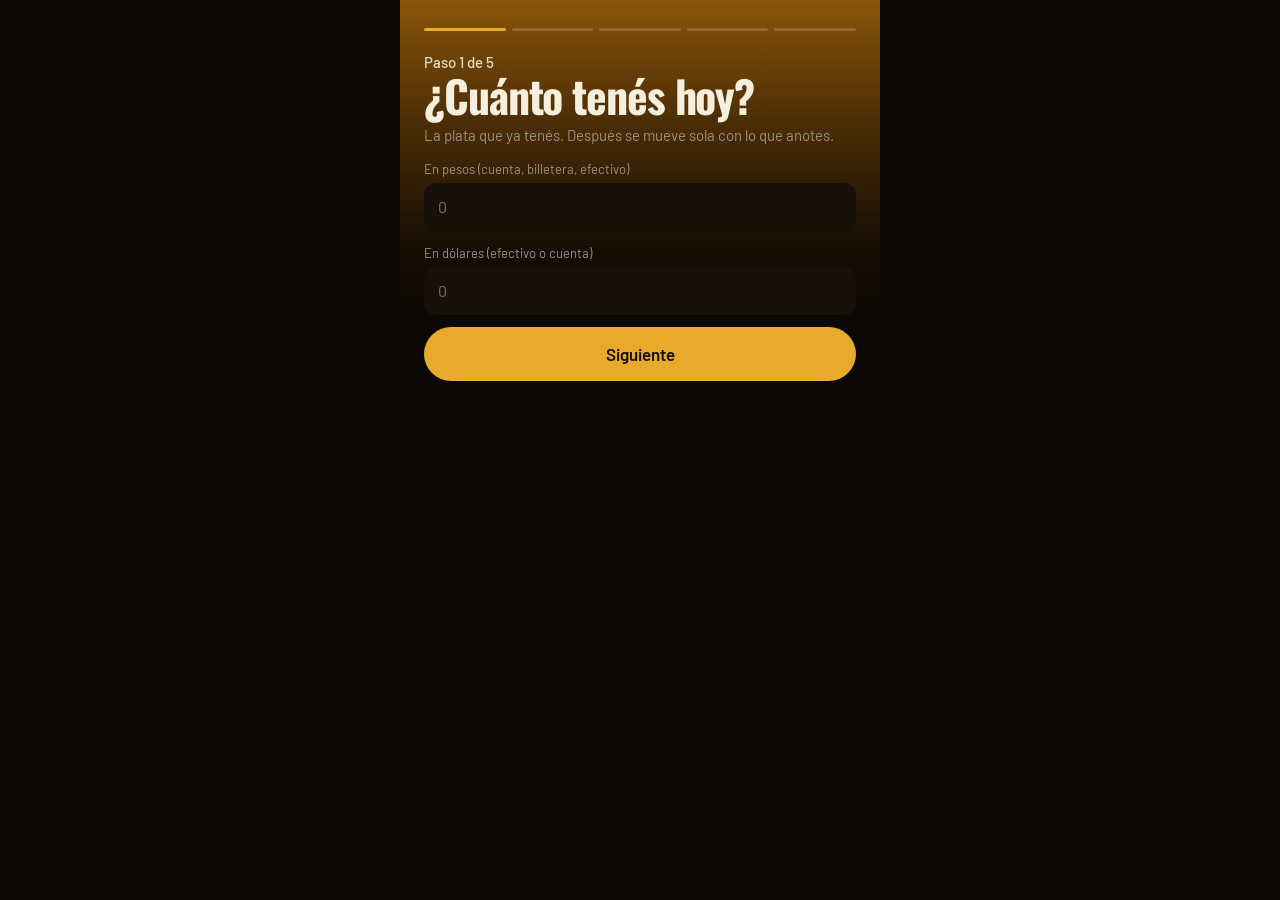
==== v5/index.html @ 22755f62 "v5: nueva app (carga rápida, Hoy, movimientos, metas, patrimonio, ajustes, asistente) Co-Authored-By" ====
<!doctype html>
<html lang="es-AR">
<head>
<meta charset="utf-8">
<meta name="viewport" content="width=device-width,initial-scale=1,viewport-fit=cover,interactive-widget=resizes-content">
<meta name="theme-color" content="#0B0805">
<meta name="mobile-web-app-capable" content="yes">
<link rel="manifest" href="manifest.webmanifest">
<link rel="icon" href="icon.svg" type="image/svg+xml">
<link rel="apple-touch-icon" href="icon-192.png">
<title>Tope</title>
<link rel="stylesheet" href="css/app.css">
</head>
<body>
<div id="app">
 <section class="screen" id="s-hoy"></section>
 <section class="screen" id="s-mov"></section>
 <section class="screen" id="s-metas"></section>
 <section class="screen" id="s-pat"></section>
 <nav class="tabs" id="tabs"></nav>
 <button class="fab" id="fab" aria-label="Anotar"><svg viewBox="0 0 24 24"><path d="M12 5v14M5 12h14"/></svg></button>
 <div class="scrim" id="scrim"></div>
 <div class="sheet" id="sheet"></div>
 <div class="toast" id="toast"></div>
</div>
<script src="js/core.js"></script>
<script src="js/ui.js"></script>
<script src="js/screens.js"></script>
<script src="js/forms.js"></script>
<script src="js/main.js"></script>
</body>
</html>
---- v5/css/app.css ----
/* Tope v5 — estilos. Colores, letras y tamaños viven en :root; los dibujos van en js/art.js */
@font-face{font-family:Oswald;src:url(../fonts/oswald-latin-500-normal.woff2) format("woff2");font-weight:500;font-display:swap}
@font-face{font-family:Oswald;src:url(../fonts/oswald-latin-600-normal.woff2) format("woff2");font-weight:600;font-display:swap}
@font-face{font-family:Oswald;src:url(../fonts/oswald-latin-700-normal.woff2) format("woff2");font-weight:700;font-display:swap}
@font-face{font-family:Barlow;src:url(../fonts/barlow-latin-400-normal.woff2) format("woff2");font-weight:400;font-display:swap}
@font-face{font-family:Barlow;src:url(../fonts/barlow-latin-500-normal.woff2) format("woff2");font-weight:500;font-display:swap}
@font-face{font-family:Barlow;src:url(../fonts/barlow-latin-600-normal.woff2) format("woff2");font-weight:600;font-display:swap}
:root{
 --bg:#0B0805;--surf:#17110A;--surf2:#211810;--cream:#F7EFDD;--cream2:#E9DCC0;--mute:#9C9280;
 --acc:#E8AA2A;--acc2:#F4B72E;--ink:#160E04;--warn:#D9694A;--ok:#3FA89B;--line:rgba(247,239,221,.12);
 --disp:Oswald,"Arial Narrow",sans-serif;--body:Barlow,system-ui,sans-serif;
 --safe-b:env(safe-area-inset-bottom,0px);--safe-t:env(safe-area-inset-top,0px);
 --f-big:clamp(84px,29vw,122px);
}
*{box-sizing:border-box;-webkit-tap-highlight-color:transparent}
html,body{margin:0;height:100%;background:var(--bg);color:var(--cream);overflow:hidden;font-family:var(--body)}
body{display:flex;justify-content:center}
#app{position:relative;width:100%;max-width:480px;height:100dvh;overflow:hidden;background:var(--bg)}
button{font:inherit;color:inherit;background:none;border:0;padding:0;cursor:pointer;text-align:inherit}
input,select,textarea{font:inherit;color:inherit}
.disp{font-family:var(--disp)}
.mute{color:var(--mute)}
.screen{position:absolute;inset:0;overflow-y:auto;overflow-x:hidden;padding-bottom:calc(120px + var(--safe-b));display:none;opacity:0;transition:opacity .22s}
.screen.on{display:block}.screen.vis{opacity:1}
.pad{padding:calc(var(--safe-t) + 22px) 24px 0}

/* campo de color de Hoy */
.field{padding:calc(var(--safe-t) + 22px) 24px 26px;background:linear-gradient(180deg,#B8730F 0,#8A5509 38%,#4A2C05 70%,#150D04 92%,var(--bg) 100%)}
.fdate{display:flex;justify-content:space-between;align-items:baseline;font-size:15px;font-weight:600;min-height:28px}
.fdate button{font-weight:600}
.fdate small{font-size:12px;color:var(--cream2);opacity:.8;font-weight:400}
.ruler{display:flex;justify-content:space-between;align-items:flex-end;height:16px;margin-top:10px}
.ruler i{display:block;flex:1;max-width:2px;min-width:1px;height:10px;background:rgba(247,239,221,.22)}
.ruler i.p{background:rgba(247,239,221,.85)}.ruler i.t{background:var(--acc);height:16px}
.seg{display:flex;margin-top:12px}
.seg button{flex:1;text-align:center;font-size:13px;font-weight:600;padding:9px 0;border-radius:17px;color:var(--cream);opacity:.85;min-height:34px}
.seg button.on{background:var(--acc);color:var(--ink);opacity:1}
.lab{font-size:15px;font-weight:500;color:var(--cream2);margin-top:24px}
.big{font-family:var(--disp);font-weight:700;font-size:var(--f-big);line-height:.95;letter-spacing:-.035em;margin:2px -6px 0;display:flex;align-items:baseline;gap:2px;white-space:nowrap}
.big .cur{font-size:30px;font-weight:500;letter-spacing:0;align-self:flex-start;margin-top:12px}
.big.neg{color:#F0A58C}
.wk{margin-top:22px;display:flex;justify-content:space-between;align-items:baseline}
.wk span:first-child{font-size:14px;color:var(--cream2)}
.wk b{font-family:var(--disp);font-weight:600;font-size:30px}
.bar{height:4px;background:rgba(255,255,255,.16);border-radius:2px;margin-top:10px}
.bar>div{height:4px;border-radius:2px;background:var(--acc)}
.bar.red>div{background:var(--warn)}
.sub{display:flex;justify-content:space-between;margin-top:8px;font-size:13px;color:var(--cream2)}
.below{padding:14px 24px 0}
.row2{display:flex;justify-content:space-between;align-items:baseline}
.row2 span{font-size:14px;color:var(--mute)}.row2 b{font-family:var(--disp);font-weight:600;font-size:24px}
.donut{display:flex;gap:22px;align-items:center;margin-top:14px}
.leg{flex:1;display:flex;flex-direction:column;gap:10px}
.leg div{display:flex;align-items:center;gap:8px;font-size:15px}.leg i{width:8px;height:8px;border-radius:4px}.leg span{flex:1}.leg b{font-family:var(--disp);font-weight:500;font-size:17px}
.h3{margin:22px 0 8px;font-size:14px;color:var(--mute);font-weight:500}
.tile{display:flex;align-items:center;gap:14px;background:var(--surf);border-radius:14px;padding:10px 16px;width:100%;margin-bottom:8px;min-height:54px}
.tile .d{font-family:var(--disp);font-weight:600;font-size:26px;width:38px;line-height:1}
.tile .m{flex:1;font-size:15px;line-height:1.25}.tile .m small{display:block;font-size:12px;color:var(--mute)}
.tile .a{font-family:var(--disp);font-weight:600;font-size:19px;color:var(--acc)}
.tile.warn .m small{color:var(--warn)}
.aviso{border:1px solid rgba(232,170,42,.35);background:transparent}

/* movimientos / listas */
.title{font-family:var(--disp);font-weight:700;font-size:56px;line-height:.95;letter-spacing:-.025em;margin:0}
.search{width:100%;background:var(--surf);border:0;border-radius:14px;padding:12px 16px;font-size:15px;margin-top:16px;outline:none}
.chips{display:flex;gap:8px;margin-top:10px;flex-wrap:wrap}
.chip{background:var(--surf);border-radius:17px;padding:8px 14px;font-size:13px;min-height:34px;display:inline-flex;align-items:center;gap:6px;border:0;color:var(--cream)}
.chip.on{background:var(--acc);color:var(--ink);font-weight:600}
select.chip{appearance:none;padding-right:14px}
.day{display:flex;justify-content:space-between;align-items:baseline;margin:22px 0 6px;font-size:14px;color:var(--mute)}
.day b{font-family:var(--disp);font-weight:500;font-size:17px;color:var(--cream2)}
.mv{display:flex;align-items:center;gap:14px;padding:11px 0;border-bottom:1px solid var(--line);width:100%;min-height:56px}
.mv .ic{flex:none}.mv .t{flex:1;min-width:0}.mv .t b{display:block;font-weight:500;font-size:15px;white-space:nowrap;overflow:hidden;text-overflow:ellipsis}.mv .t small{font-size:12px;color:var(--mute)}
.mv .a{font-family:var(--disp);font-weight:600;font-size:19px}.mv .a.in{color:var(--ok)}
.ic{width:38px;height:38px;border-radius:19px;background:var(--surf);display:flex;align-items:center;justify-content:center;color:var(--c,var(--acc))}
.ic svg{width:20px;height:20px;stroke:currentColor;fill:none;stroke-width:1.5;stroke-linecap:round;stroke-linejoin:round}
.empty{padding:40px 0;text-align:center;color:var(--mute);font-size:15px;line-height:1.5}

/* tab bar */
.tabs{position:absolute;left:0;right:0;bottom:0;height:calc(88px + var(--safe-b));background:#120D08;border-top:1px solid var(--line);display:flex;justify-content:space-around;align-items:flex-start;padding:10px 10px 0;z-index:5}
.tabs button{color:#7A6D55;display:flex;flex-direction:column;align-items:center;gap:4px;font-size:11px;min-width:64px;min-height:50px}
.tabs button.on{color:var(--acc);font-weight:600}
.tabs svg{width:24px;height:24px;stroke:currentColor;fill:none;stroke-width:1.6;stroke-linecap:round;stroke-linejoin:round}
.tabs .gap{width:68px}
.fab{position:absolute;left:50%;transform:translateX(-50%);bottom:calc(46px + var(--safe-b));width:68px;height:68px;border-radius:34px;background:var(--acc);color:#2A1B00;display:flex;align-items:center;justify-content:center;box-shadow:0 6px 16px rgba(0,0,0,.4);z-index:6}
.fab svg{width:30px;height:30px;stroke:currentColor;fill:none;stroke-width:2.6;stroke-linecap:round}

/* hojas */
.scrim{position:absolute;inset:0;background:rgba(0,0,0,.5);z-index:10;opacity:0;pointer-events:none;transition:opacity .2s}
.scrim.on{opacity:1;pointer-events:auto}
.sheet{position:absolute;left:0;right:0;bottom:0;top:0;z-index:11;background:var(--bg);transform:translateY(100%);transition:transform .28s cubic-bezier(.2,.8,.2,1);display:flex;flex-direction:column;overflow:hidden}
.sheet.on{transform:none}
.sheet.part{top:12%;border-radius:24px 24px 0 0}
.sh-head{display:flex;justify-content:space-between;align-items:center;padding:calc(var(--safe-t) + 16px) 24px 6px}
.sh-head h2{margin:0;font-family:var(--disp);font-weight:700;font-size:32px;letter-spacing:-.01em}
.xbtn{width:44px;height:44px;margin:-8px -10px -8px 0;display:flex;align-items:center;justify-content:center;color:var(--mute)}
.xbtn svg{width:22px;height:22px;stroke:currentColor;fill:none;stroke-width:1.8;stroke-linecap:round}
.sh-body{flex:1;overflow-y:auto;padding:6px 24px calc(30px + var(--safe-b))}
.carga{background:linear-gradient(180deg,#B8730F 0,#8A5509 12%,#4A2C05 25%,#150D04 36%,var(--bg) 40%)}
.amt{text-align:center;margin-top:4px}
.amt>div{position:relative;display:inline-block;font-family:var(--disp);font-weight:700;font-size:clamp(76px,26vw,104px);line-height:.95;letter-spacing:-.035em}
.amt .cur{position:absolute;right:100%;top:12px;margin-right:4px;font-size:30px;font-weight:500;letter-spacing:0}
.amt .ph{opacity:.35}
.tcs{display:flex;gap:2px;justify-content:space-between;overflow-x:auto;margin:10px 0 4px;padding-bottom:2px;scrollbar-width:none}
.tcs button{flex:none;padding:8px 11px;border-radius:17px;font-size:13px;font-weight:600;color:var(--cream);min-height:34px}
.tcs button.on{background:var(--cream);color:var(--ink)}
.grid3{display:grid;grid-template-columns:repeat(3,minmax(0,1fr));gap:8px}
.grid4{display:grid;grid-template-columns:repeat(4,minmax(0,1fr));gap:8px}
.cat{height:66px;border-radius:16px;background:var(--surf);display:flex;flex-direction:column;align-items:center;justify-content:center;gap:5px;font-size:12px;color:var(--cream);min-width:0;padding:0 2px}
.cat svg{width:22px;height:22px;stroke:var(--c);fill:none;stroke-width:1.4;stroke-linecap:round;stroke-linejoin:round}
.cat.on{outline:1.5px solid var(--acc);background:#2A2012}
.cat.more{background:transparent;border:1px dashed rgba(240,194,90,.45);color:#F0C25A}
.cat.more svg{stroke:currentColor}
.fav{height:80px;border-radius:18px;background:var(--surf);padding:0 12px;display:flex;flex-direction:column;justify-content:center;gap:2px;align-items:flex-start;min-width:0}
.fav svg{width:24px;height:24px;stroke:var(--c);fill:none;stroke-width:1.5;stroke-linecap:round;stroke-linejoin:round}
.fav b{font-size:14px;font-weight:500;max-width:100%;white-space:nowrap;overflow:hidden;text-overflow:ellipsis}.fav small{font-size:13px;color:#F0C25A}
.fav.on{outline:1.5px solid var(--acc);background:#2A2012}
.lbl{font-size:14px;color:var(--mute);margin:14px 0 8px}
.pad4{display:grid;grid-template-columns:repeat(3,1fr);gap:2px;margin-top:12px}
.pad4 button{height:46px;border-radius:14px;font-family:var(--disp);font-weight:600;font-size:26px;text-align:center}
.pad4 button:active{background:var(--surf)}
.go{width:100%;height:54px;border-radius:27px;background:var(--acc);color:var(--ink);font-weight:600;font-size:17px;text-align:center;margin-top:12px}
.go.ghost{background:var(--surf);color:var(--cream)}.go.red{background:transparent;color:var(--warn);border:1px solid rgba(217,105,74,.5)}
.go[disabled]{opacity:.35}
.fld{display:block;margin-top:14px}.fld span{display:block;font-size:13px;color:var(--mute);margin-bottom:6px}
.fld input,.fld select,.fld textarea{width:100%;background:var(--surf);border:0;border-radius:12px;padding:13px 14px;font-size:16px;outline:none;color:var(--cream);min-height:48px}
.fld input:focus{outline:1.5px solid var(--acc)}
.two{display:grid;grid-template-columns:1fr 1fr;gap:10px}
.sw{display:flex;align-items:center;justify-content:space-between;background:var(--surf);border-radius:12px;padding:12px 14px;margin-top:10px;min-height:48px;width:100%}
.sw i{width:42px;height:24px;border-radius:12px;background:#3a2f22;position:relative;transition:.2s}.sw i:after{content:"";position:absolute;left:3px;top:3px;width:18px;height:18px;border-radius:9px;background:var(--cream);transition:.2s}
.sw.on i{background:var(--acc)}.sw.on i:after{left:21px;background:var(--ink)}
.toast{position:absolute;left:16px;right:16px;bottom:calc(104px + var(--safe-b));background:#2A2012;border-radius:14px;padding:13px 16px;display:flex;justify-content:space-between;align-items:center;z-index:30;transform:translateY(20px);opacity:0;pointer-events:none;transition:.22s;font-size:15px}
.toast.on{transform:none;opacity:1;pointer-events:auto}
.toast button{color:var(--acc);font-weight:600;padding:6px 4px;min-height:36px}
.dot{position:absolute;top:calc(var(--safe-t) + 8px);right:8px;width:6px;height:6px;border-radius:3px;background:var(--acc);opacity:.0}
.stepper{display:flex;align-items:center;gap:14px;margin-top:10px}.stepper button{width:44px;height:44px;border-radius:22px;background:var(--surf);font-size:22px;text-align:center}.stepper b{font-family:var(--disp);font-size:30px;min-width:46px;text-align:center}
.card{background:var(--surf);border-radius:16px;padding:16px;margin-bottom:10px}
.card h4{margin:0 0 8px;font-size:15px;font-weight:600;display:flex;align-items:center;gap:8px}
.prog{height:4px;background:rgba(255,255,255,.12);border-radius:2px;margin-top:8px}.prog>div{height:4px;border-radius:2px;background:var(--acc)}
.net{font-family:var(--disp);font-weight:700;font-size:var(--f-big);line-height:.95;letter-spacing:-.035em;margin:6px -6px 0;white-space:nowrap}
.note{font-size:13px;color:var(--mute);line-height:1.45;margin-top:8px}
.wiz{background:linear-gradient(180deg,#8A5509 0,#4A2C05 14%,#150D04 28%,var(--bg) 36%)}
.dots{display:flex;gap:6px;margin:8px 0 0}.dots i{height:3px;flex:1;border-radius:2px;background:rgba(247,239,221,.18)}.dots i.on{background:var(--acc)}
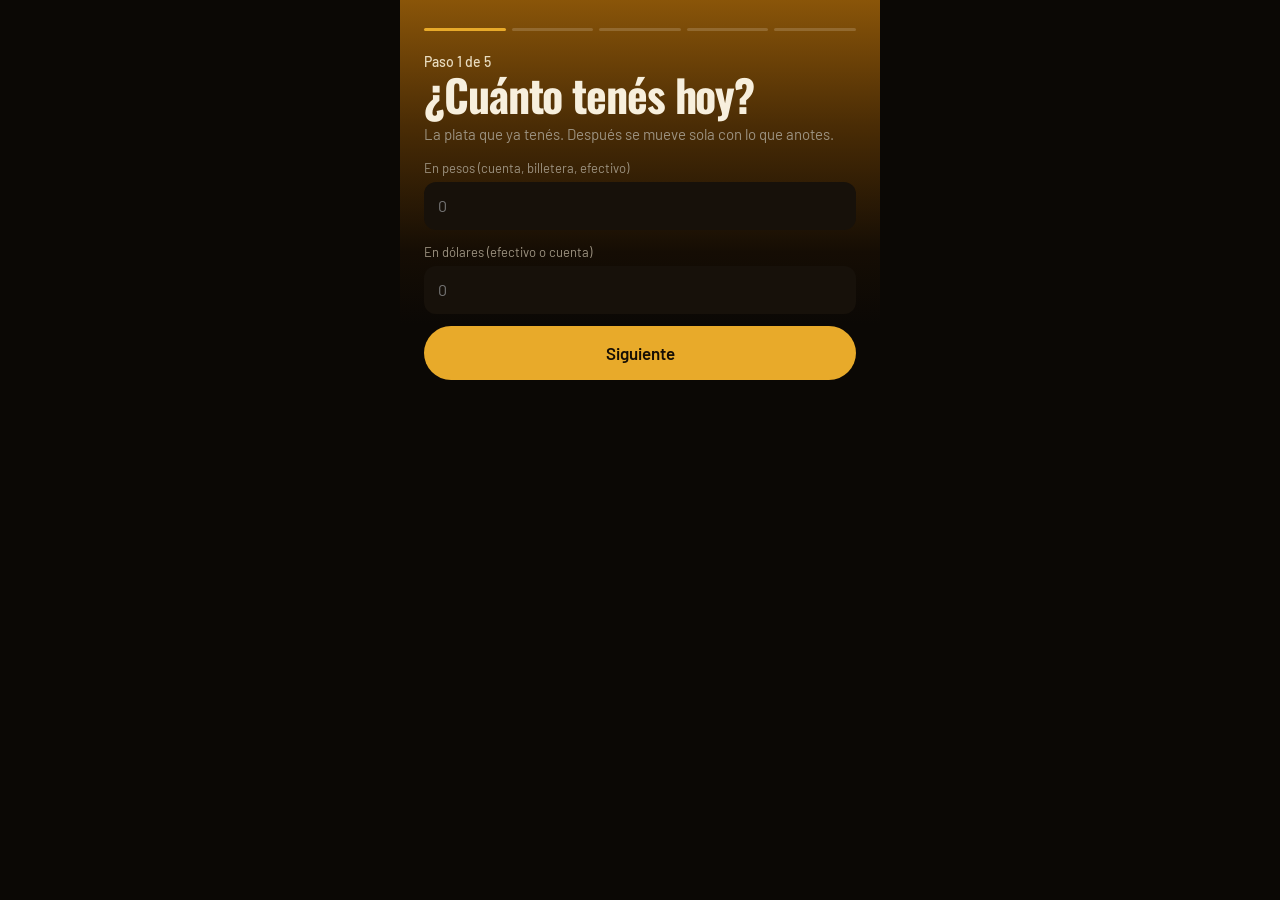
==== commit fe72d9ab: "v5: categorías de Wallet con subítems y vitales, migración, selector combinado, Análisis con compara" ====
--- a/v5/index.html
+++ b/v5/index.html
@@ -25,7 +25,9 @@
 </div>
 <script src="js/core.js"></script>
 <script src="js/ui.js"></script>
+<script src="js/casa.js"></script>
 <script src="js/screens.js"></script>
+<script src="js/analisis.js"></script>
 <script src="js/forms.js"></script>
 <script src="js/main.js"></script>
 </body>
--- a/v5/css/app.css
+++ b/v5/css/app.css
@@ -10,7 +10,7 @@
  --acc:#E8AA2A;--acc2:#F4B72E;--ink:#160E04;--warn:#D9694A;--ok:#3FA89B;--line:rgba(247,239,221,.12);
  --disp:Oswald,"Arial Narrow",sans-serif;--body:Barlow,system-ui,sans-serif;
  --safe-b:env(safe-area-inset-bottom,0px);--safe-t:env(safe-area-inset-top,0px);
- --f-big:clamp(84px,29vw,122px);
+ --f-big:calc(clamp(64px,22vw,92px)*var(--k,1));
 }
 *{box-sizing:border-box;-webkit-tap-highlight-color:transparent}
 html,body{margin:0;height:100%;background:var(--bg);color:var(--cream);overflow:hidden;font-family:var(--body)}
@@ -26,59 +26,59 @@
 
 /* campo de color de Hoy */
 .field{padding:calc(var(--safe-t) + 22px) 24px 26px;background:linear-gradient(180deg,#B8730F 0,#8A5509 38%,#4A2C05 70%,#150D04 92%,var(--bg) 100%)}
-.fdate{display:flex;justify-content:space-between;align-items:baseline;font-size:15px;font-weight:600;min-height:28px}
+.fdate{display:flex;justify-content:space-between;align-items:baseline;font-size:calc(15px*var(--k,1));font-weight:600;min-height:28px}
 .fdate button{font-weight:600}
-.fdate small{font-size:12px;color:var(--cream2);opacity:.8;font-weight:400}
+.fdate small{font-size:calc(12px*var(--k,1));color:var(--cream2);opacity:.8;font-weight:400}
 .ruler{display:flex;justify-content:space-between;align-items:flex-end;height:16px;margin-top:10px}
 .ruler i{display:block;flex:1;max-width:2px;min-width:1px;height:10px;background:rgba(247,239,221,.22)}
 .ruler i.p{background:rgba(247,239,221,.85)}.ruler i.t{background:var(--acc);height:16px}
 .seg{display:flex;margin-top:12px}
-.seg button{flex:1;text-align:center;font-size:13px;font-weight:600;padding:9px 0;border-radius:17px;color:var(--cream);opacity:.85;min-height:34px}
+.seg button{flex:1;text-align:center;font-size:calc(13px*var(--k,1));font-weight:600;padding:9px 0;border-radius:17px;color:var(--cream);opacity:.85;min-height:34px}
 .seg button.on{background:var(--acc);color:var(--ink);opacity:1}
-.lab{font-size:15px;font-weight:500;color:var(--cream2);margin-top:24px}
+.lab{font-size:calc(15px*var(--k,1));font-weight:500;color:var(--cream2);margin-top:24px}
 .big{font-family:var(--disp);font-weight:700;font-size:var(--f-big);line-height:.95;letter-spacing:-.035em;margin:2px -6px 0;display:flex;align-items:baseline;gap:2px;white-space:nowrap}
-.big .cur{font-size:30px;font-weight:500;letter-spacing:0;align-self:flex-start;margin-top:12px}
+.big .cur{font-size:calc(30px*var(--k,1));font-weight:500;letter-spacing:0;align-self:flex-start;margin-top:12px}
 .big.neg{color:#F0A58C}
 .wk{margin-top:22px;display:flex;justify-content:space-between;align-items:baseline}
-.wk span:first-child{font-size:14px;color:var(--cream2)}
-.wk b{font-family:var(--disp);font-weight:600;font-size:30px}
+.wk span:first-child{font-size:calc(14px*var(--k,1));color:var(--cream2)}
+.wk b{font-family:var(--disp);font-weight:600;font-size:calc(30px*var(--k,1))}
 .bar{height:4px;background:rgba(255,255,255,.16);border-radius:2px;margin-top:10px}
 .bar>div{height:4px;border-radius:2px;background:var(--acc)}
 .bar.red>div{background:var(--warn)}
-.sub{display:flex;justify-content:space-between;margin-top:8px;font-size:13px;color:var(--cream2)}
+.sub{display:flex;justify-content:space-between;margin-top:8px;font-size:calc(13px*var(--k,1));color:var(--cream2)}
 .below{padding:14px 24px 0}
 .row2{display:flex;justify-content:space-between;align-items:baseline}
-.row2 span{font-size:14px;color:var(--mute)}.row2 b{font-family:var(--disp);font-weight:600;font-size:24px}
+.row2 span{font-size:calc(14px*var(--k,1));color:var(--mute)}.row2 b{font-family:var(--disp);font-weight:600;font-size:calc(24px*var(--k,1))}
 .donut{display:flex;gap:22px;align-items:center;margin-top:14px}
 .leg{flex:1;display:flex;flex-direction:column;gap:10px}
-.leg div{display:flex;align-items:center;gap:8px;font-size:15px}.leg i{width:8px;height:8px;border-radius:4px}.leg span{flex:1}.leg b{font-family:var(--disp);font-weight:500;font-size:17px}
-.h3{margin:22px 0 8px;font-size:14px;color:var(--mute);font-weight:500}
+.leg div{display:flex;align-items:center;gap:8px;font-size:calc(15px*var(--k,1))}.leg i{width:8px;height:8px;border-radius:4px}.leg span{flex:1}.leg b{font-family:var(--disp);font-weight:500;font-size:calc(17px*var(--k,1))}
+.h3{margin:22px 0 8px;font-size:calc(14px*var(--k,1));color:var(--mute);font-weight:500}
 .tile{display:flex;align-items:center;gap:14px;background:var(--surf);border-radius:14px;padding:10px 16px;width:100%;margin-bottom:8px;min-height:54px}
-.tile .d{font-family:var(--disp);font-weight:600;font-size:26px;width:38px;line-height:1}
-.tile .m{flex:1;font-size:15px;line-height:1.25}.tile .m small{display:block;font-size:12px;color:var(--mute)}
-.tile .a{font-family:var(--disp);font-weight:600;font-size:19px;color:var(--acc)}
+.tile .d{font-family:var(--disp);font-weight:600;font-size:calc(26px*var(--k,1));width:38px;line-height:1}
+.tile .m{flex:1;font-size:calc(15px*var(--k,1));line-height:1.25}.tile .m small{display:block;font-size:calc(12px*var(--k,1));color:var(--mute)}
+.tile .a{font-family:var(--disp);font-weight:600;font-size:calc(19px*var(--k,1));color:var(--acc)}
 .tile.warn .m small{color:var(--warn)}
 .aviso{border:1px solid rgba(232,170,42,.35);background:transparent}
 
 /* movimientos / listas */
-.title{font-family:var(--disp);font-weight:700;font-size:56px;line-height:.95;letter-spacing:-.025em;margin:0}
-.search{width:100%;background:var(--surf);border:0;border-radius:14px;padding:12px 16px;font-size:15px;margin-top:16px;outline:none}
+.title{font-family:var(--disp);font-weight:700;font-size:calc(56px*var(--k,1));line-height:.95;letter-spacing:-.025em;margin:0}
+.search{width:100%;background:var(--surf);border:0;border-radius:14px;padding:12px 16px;font-size:calc(15px*var(--k,1));margin-top:16px;outline:none}
 .chips{display:flex;gap:8px;margin-top:10px;flex-wrap:wrap}
-.chip{background:var(--surf);border-radius:17px;padding:8px 14px;font-size:13px;min-height:34px;display:inline-flex;align-items:center;gap:6px;border:0;color:var(--cream)}
+.chip{background:var(--surf);border-radius:17px;padding:8px 14px;font-size:calc(13px*var(--k,1));min-height:34px;display:inline-flex;align-items:center;gap:6px;border:0;color:var(--cream)}
 .chip.on{background:var(--acc);color:var(--ink);font-weight:600}
 select.chip{appearance:none;padding-right:14px}
-.day{display:flex;justify-content:space-between;align-items:baseline;margin:22px 0 6px;font-size:14px;color:var(--mute)}
-.day b{font-family:var(--disp);font-weight:500;font-size:17px;color:var(--cream2)}
+.day{display:flex;justify-content:space-between;align-items:baseline;margin:22px 0 6px;font-size:calc(14px*var(--k,1));color:var(--mute)}
+.day b{font-family:var(--disp);font-weight:500;font-size:calc(17px*var(--k,1));color:var(--cream2)}
 .mv{display:flex;align-items:center;gap:14px;padding:11px 0;border-bottom:1px solid var(--line);width:100%;min-height:56px}
-.mv .ic{flex:none}.mv .t{flex:1;min-width:0}.mv .t b{display:block;font-weight:500;font-size:15px;white-space:nowrap;overflow:hidden;text-overflow:ellipsis}.mv .t small{font-size:12px;color:var(--mute)}
-.mv .a{font-family:var(--disp);font-weight:600;font-size:19px}.mv .a.in{color:var(--ok)}
+.mv .ic{flex:none}.mv .t{flex:1;min-width:0}.mv .t b{display:block;font-weight:500;font-size:calc(15px*var(--k,1));white-space:nowrap;overflow:hidden;text-overflow:ellipsis}.mv .t small{font-size:calc(12px*var(--k,1));color:var(--mute)}
+.mv .a{font-family:var(--disp);font-weight:600;font-size:calc(19px*var(--k,1))}.mv .a.in{color:var(--ok)}
 .ic{width:38px;height:38px;border-radius:19px;background:var(--surf);display:flex;align-items:center;justify-content:center;color:var(--c,var(--acc))}
 .ic svg{width:20px;height:20px;stroke:currentColor;fill:none;stroke-width:1.5;stroke-linecap:round;stroke-linejoin:round}
-.empty{padding:40px 0;text-align:center;color:var(--mute);font-size:15px;line-height:1.5}
+.empty{padding:40px 0;text-align:center;color:var(--mute);font-size:calc(15px*var(--k,1));line-height:1.5}
 
 /* tab bar */
 .tabs{position:absolute;left:0;right:0;bottom:0;height:calc(88px + var(--safe-b));background:#120D08;border-top:1px solid var(--line);display:flex;justify-content:space-around;align-items:flex-start;padding:10px 10px 0;z-index:5}
-.tabs button{color:#7A6D55;display:flex;flex-direction:column;align-items:center;gap:4px;font-size:11px;min-width:64px;min-height:50px}
+.tabs button{color:#7A6D55;display:flex;flex-direction:column;align-items:center;gap:4px;font-size:calc(11px*var(--k,1));min-width:64px;min-height:50px}
 .tabs button.on{color:var(--acc);font-weight:600}
 .tabs svg{width:24px;height:24px;stroke:currentColor;fill:none;stroke-width:1.6;stroke-linecap:round;stroke-linejoin:round}
 .tabs .gap{width:68px}
@@ -92,52 +92,176 @@
 .sheet.on{transform:none}
 .sheet.part{top:12%;border-radius:24px 24px 0 0}
 .sh-head{display:flex;justify-content:space-between;align-items:center;padding:calc(var(--safe-t) + 16px) 24px 6px}
-.sh-head h2{margin:0;font-family:var(--disp);font-weight:700;font-size:32px;letter-spacing:-.01em}
+.sh-head h2{margin:0;font-family:var(--disp);font-weight:700;font-size:calc(32px*var(--k,1));letter-spacing:-.01em}
 .xbtn{width:44px;height:44px;margin:-8px -10px -8px 0;display:flex;align-items:center;justify-content:center;color:var(--mute)}
 .xbtn svg{width:22px;height:22px;stroke:currentColor;fill:none;stroke-width:1.8;stroke-linecap:round}
 .sh-body{flex:1;overflow-y:auto;padding:6px 24px calc(30px + var(--safe-b))}
 .carga{background:linear-gradient(180deg,#B8730F 0,#8A5509 12%,#4A2C05 25%,#150D04 36%,var(--bg) 40%)}
 .amt{text-align:center;margin-top:4px}
-.amt>div{position:relative;display:inline-block;font-family:var(--disp);font-weight:700;font-size:clamp(76px,26vw,104px);line-height:.95;letter-spacing:-.035em}
-.amt .cur{position:absolute;right:100%;top:12px;margin-right:4px;font-size:30px;font-weight:500;letter-spacing:0}
+.amt>div{position:relative;display:inline-block;font-family:var(--disp);font-weight:700;font-size:calc(clamp(64px,20vw,84px)*var(--k,1));line-height:.95;letter-spacing:-.035em}
+.amt .cur{position:absolute;right:100%;top:12px;margin-right:4px;font-size:calc(30px*var(--k,1));font-weight:500;letter-spacing:0}
 .amt .ph{opacity:.35}
 .tcs{display:flex;gap:2px;justify-content:space-between;overflow-x:auto;margin:10px 0 4px;padding-bottom:2px;scrollbar-width:none}
-.tcs button{flex:none;padding:8px 11px;border-radius:17px;font-size:13px;font-weight:600;color:var(--cream);min-height:34px}
+.tcs button{flex:none;padding:8px 8px;border-radius:17px;font-size:calc(13px*var(--k,1));font-weight:600;color:var(--cream);min-height:34px}
 .tcs button.on{background:var(--cream);color:var(--ink)}
 .grid3{display:grid;grid-template-columns:repeat(3,minmax(0,1fr));gap:8px}
 .grid4{display:grid;grid-template-columns:repeat(4,minmax(0,1fr));gap:8px}
-.cat{height:66px;border-radius:16px;background:var(--surf);display:flex;flex-direction:column;align-items:center;justify-content:center;gap:5px;font-size:12px;color:var(--cream);min-width:0;padding:0 2px}
+.cat{height:66px;border-radius:16px;background:var(--surf);display:flex;flex-direction:column;align-items:center;justify-content:center;gap:5px;font-size:calc(12px*var(--k,1));color:var(--cream);min-width:0;padding:0 2px}
 .cat svg{width:22px;height:22px;stroke:var(--c);fill:none;stroke-width:1.4;stroke-linecap:round;stroke-linejoin:round}
 .cat.on{outline:1.5px solid var(--acc);background:#2A2012}
 .cat.more{background:transparent;border:1px dashed rgba(240,194,90,.45);color:#F0C25A}
 .cat.more svg{stroke:currentColor}
 .fav{height:80px;border-radius:18px;background:var(--surf);padding:0 12px;display:flex;flex-direction:column;justify-content:center;gap:2px;align-items:flex-start;min-width:0}
 .fav svg{width:24px;height:24px;stroke:var(--c);fill:none;stroke-width:1.5;stroke-linecap:round;stroke-linejoin:round}
-.fav b{font-size:14px;font-weight:500;max-width:100%;white-space:nowrap;overflow:hidden;text-overflow:ellipsis}.fav small{font-size:13px;color:#F0C25A}
+.fav b{font-size:calc(14px*var(--k,1));font-weight:500;max-width:100%;white-space:nowrap;overflow:hidden;text-overflow:ellipsis}.fav small{font-size:calc(13px*var(--k,1));color:#F0C25A}
 .fav.on{outline:1.5px solid var(--acc);background:#2A2012}
-.lbl{font-size:14px;color:var(--mute);margin:14px 0 8px}
+.lbl{font-size:calc(14px*var(--k,1));color:var(--mute);margin:14px 0 8px}
 .pad4{display:grid;grid-template-columns:repeat(3,1fr);gap:2px;margin-top:12px}
-.pad4 button{height:46px;border-radius:14px;font-family:var(--disp);font-weight:600;font-size:26px;text-align:center}
+.pad4 button{height:46px;border-radius:14px;font-family:var(--disp);font-weight:600;font-size:calc(26px*var(--k,1));text-align:center}
 .pad4 button:active{background:var(--surf)}
-.go{width:100%;height:54px;border-radius:27px;background:var(--acc);color:var(--ink);font-weight:600;font-size:17px;text-align:center;margin-top:12px}
+.go{width:100%;height:54px;border-radius:27px;background:var(--acc);color:var(--ink);font-weight:600;font-size:calc(17px*var(--k,1));text-align:center;margin-top:12px}
 .go.ghost{background:var(--surf);color:var(--cream)}.go.red{background:transparent;color:var(--warn);border:1px solid rgba(217,105,74,.5)}
 .go[disabled]{opacity:.35}
-.fld{display:block;margin-top:14px}.fld span{display:block;font-size:13px;color:var(--mute);margin-bottom:6px}
-.fld input,.fld select,.fld textarea{width:100%;background:var(--surf);border:0;border-radius:12px;padding:13px 14px;font-size:16px;outline:none;color:var(--cream);min-height:48px}
+.fld{display:block;margin-top:14px}.fld span{display:block;font-size:calc(13px*var(--k,1));color:var(--mute);margin-bottom:6px}
+.fld input,.fld select,.fld textarea{width:100%;background:var(--surf);border:0;border-radius:12px;padding:13px 14px;font-size:calc(16px*var(--k,1));outline:none;color:var(--cream);min-height:48px}
 .fld input:focus{outline:1.5px solid var(--acc)}
 .two{display:grid;grid-template-columns:1fr 1fr;gap:10px}
 .sw{display:flex;align-items:center;justify-content:space-between;background:var(--surf);border-radius:12px;padding:12px 14px;margin-top:10px;min-height:48px;width:100%}
 .sw i{width:42px;height:24px;border-radius:12px;background:#3a2f22;position:relative;transition:.2s}.sw i:after{content:"";position:absolute;left:3px;top:3px;width:18px;height:18px;border-radius:9px;background:var(--cream);transition:.2s}
 .sw.on i{background:var(--acc)}.sw.on i:after{left:21px;background:var(--ink)}
-.toast{position:absolute;left:16px;right:16px;bottom:calc(104px + var(--safe-b));background:#2A2012;border-radius:14px;padding:13px 16px;display:flex;justify-content:space-between;align-items:center;z-index:30;transform:translateY(20px);opacity:0;pointer-events:none;transition:.22s;font-size:15px}
+.toast{position:absolute;left:16px;right:16px;bottom:calc(104px + var(--safe-b));background:#2A2012;border-radius:14px;padding:13px 16px;display:flex;justify-content:space-between;align-items:center;z-index:30;transform:translateY(20px);opacity:0;pointer-events:none;transition:.22s;font-size:calc(15px*var(--k,1))}
 .toast.on{transform:none;opacity:1;pointer-events:auto}
 .toast button{color:var(--acc);font-weight:600;padding:6px 4px;min-height:36px}
 .dot{position:absolute;top:calc(var(--safe-t) + 8px);right:8px;width:6px;height:6px;border-radius:3px;background:var(--acc);opacity:.0}
-.stepper{display:flex;align-items:center;gap:14px;margin-top:10px}.stepper button{width:44px;height:44px;border-radius:22px;background:var(--surf);font-size:22px;text-align:center}.stepper b{font-family:var(--disp);font-size:30px;min-width:46px;text-align:center}
+.stepper{display:flex;align-items:center;gap:14px;margin-top:10px}.stepper button{width:44px;height:44px;border-radius:22px;background:var(--surf);font-size:calc(22px*var(--k,1));text-align:center}.stepper b{font-family:var(--disp);font-size:calc(30px*var(--k,1));min-width:46px;text-align:center}
 .card{background:var(--surf);border-radius:16px;padding:16px;margin-bottom:10px}
-.card h4{margin:0 0 8px;font-size:15px;font-weight:600;display:flex;align-items:center;gap:8px}
+.card h4{margin:0 0 8px;font-size:calc(15px*var(--k,1));font-weight:600;display:flex;align-items:center;gap:8px}
 .prog{height:4px;background:rgba(255,255,255,.12);border-radius:2px;margin-top:8px}.prog>div{height:4px;border-radius:2px;background:var(--acc)}
 .net{font-family:var(--disp);font-weight:700;font-size:var(--f-big);line-height:.95;letter-spacing:-.035em;margin:6px -6px 0;white-space:nowrap}
-.note{font-size:13px;color:var(--mute);line-height:1.45;margin-top:8px}
+.note{font-size:calc(13px*var(--k,1));color:var(--mute);line-height:1.45;margin-top:8px}
 .wiz{background:linear-gradient(180deg,#8A5509 0,#4A2C05 14%,#150D04 28%,var(--bg) 36%)}
 .dots{display:flex;gap:6px;margin:8px 0 0}.dots i{height:3px;flex:1;border-radius:2px;background:rgba(247,239,221,.18)}.dots i.on{background:var(--acc)}
+
+.ctop{padding:0 24px;flex:none}
+.cmid{flex:1;min-height:0;overflow-y:auto;padding:0 24px 8px}
+.ckeys{flex:none;padding:4px 24px calc(10px + var(--safe-b));background:var(--bg)}
+.ckeys .pad4{margin-top:0}
+.pad4 button.bk{display:flex;align-items:center;justify-content:center;color:var(--cream)}
+.cmid .go{margin-top:12px}
+.tabs{display:grid;grid-template-columns:1fr 1fr 76px 1fr 1fr;justify-items:center;padding:10px 4px 0}
+.tabs button{min-width:0;width:100%;font-size:calc(11px*var(--k,1));white-space:nowrap;overflow:hidden;text-overflow:ellipsis}
+.tabs .gap{width:76px}
+.amt,.amt *{pointer-events:none}.tcs{position:relative;z-index:2}
+
+/* ===== v5.1: más compacto, torta grande, sin superposiciones ===== */
+.field{padding:calc(var(--safe-t) + 14px) 20px 16px}
+.fdate{font-size:calc(14px*var(--k,1))}
+.ruler{margin-top:8px}
+.seg{margin-top:8px}.seg button{padding:7px 0;min-height:32px}
+.lab{margin-top:12px;font-size:calc(14px*var(--k,1))}
+.big{margin:0 -4px;gap:3px}
+.big .cur{font-size:.38em;font-weight:500;letter-spacing:0;align-self:baseline;margin-top:0}
+.net .cur{font-size:.38em;font-weight:500;letter-spacing:0;margin-right:3px}
+.wk{margin-top:10px;gap:12px}.wk+.wk,.bar+.wk{margin-top:6px}
+.wk span:first-child{font-size:calc(13px*var(--k,1));white-space:nowrap}
+.wk b{font-size:calc(21px*var(--k,1));white-space:nowrap}
+.bar{margin-top:8px}
+.below{padding:12px 20px 0}
+.row2 span{font-size:calc(13px*var(--k,1))}
+.dn{display:flex;justify-content:center;margin-top:4px}
+.dsvg{position:relative;width:min(100%,236px);aspect-ratio:1}
+.dsvg svg{width:100%;height:100%;display:block;overflow:visible}
+.dc{position:absolute;inset:20%;display:flex;flex-direction:column;align-items:center;justify-content:center;gap:1px;text-align:center;border-radius:50%}
+.dc b{font-family:var(--disp);font-weight:600;font-size:calc(26px*var(--k,1));line-height:1.05;white-space:nowrap}
+.dl{font-size:calc(13px*var(--k,1));color:var(--mute);line-height:1.2;max-width:100%;overflow:hidden;text-overflow:ellipsis;white-space:nowrap}
+.dets{margin-top:6px}
+.dr{display:flex;gap:10px;align-items:center;width:100%;padding:9px 0;border-bottom:1px solid var(--line);font-size:calc(14px*var(--k,1))}
+.dr span{flex:1;min-width:0;white-space:nowrap;overflow:hidden;text-overflow:ellipsis}
+.dr b{font-family:var(--disp);font-weight:600;font-size:calc(16px*var(--k,1));white-space:nowrap}
+.dr i{width:8px;height:8px;border-radius:4px;flex:none}
+.dr .dd{flex:none;color:var(--mute);font-size:calc(12px*var(--k,1));width:42px}
+.addl{font-size:calc(13px*var(--k,1));color:var(--acc);font-weight:600;padding:4px 0 4px 10px}
+.h3{margin:16px 0 8px;font-size:calc(13px*var(--k,1))}
+.tile{gap:12px;padding:8px 14px;min-height:48px;margin-bottom:6px}
+.tile .d{font-size:calc(22px*var(--k,1));width:30px}
+.tile .m{font-size:calc(14px*var(--k,1));min-width:0}.tile .m small{font-size:calc(12px*var(--k,1))}
+.tile .a{font-size:calc(17px*var(--k,1));white-space:nowrap}
+.tile.late .m small{color:var(--warn)}
+.pad{padding:calc(var(--safe-t) + 16px) 20px 0}
+.title{font-size:calc(40px*var(--k,1))}
+.search{margin-top:10px;padding:10px 14px;font-size:calc(14px*var(--k,1))}
+.chips{margin:8px 0 0}
+.day{margin:14px 0 2px;font-size:calc(13px*var(--k,1))}.day b{font-size:calc(15px*var(--k,1))}
+.mv{gap:10px;padding:8px 0;min-height:48px}
+.mv .ic{width:34px;height:34px;border-radius:17px}.mv .ic svg{width:18px;height:18px}
+.mv .t b{font-size:calc(14px*var(--k,1))}.mv .t small{font-size:calc(11.5px*var(--k,1));display:block;white-space:nowrap;overflow:hidden;text-overflow:ellipsis}
+.mv .a{font-size:calc(16px*var(--k,1));white-space:nowrap}
+.screen{padding-bottom:calc(110px + var(--safe-b))}
+/* barra de abajo */
+.tabs{height:calc(76px + var(--safe-b));grid-template-columns:1fr 1fr 64px 1fr 1fr;padding:8px 2px 0}
+.tabs button{font-size:calc(10.5px*var(--k,1));gap:3px;min-height:46px}
+.tabs svg{width:22px;height:22px}.tabs .gap{width:64px}
+.fab{width:58px;height:58px;border-radius:29px;bottom:calc(34px + var(--safe-b))}.fab svg{width:26px;height:26px}
+.toast{bottom:calc(92px + var(--safe-b))}
+/* carga */
+.cat{gap:4px;height:62px;overflow:hidden}
+.cat span{max-width:100%;overflow:hidden;text-overflow:ellipsis;white-space:nowrap;line-height:1.2}
+.fav{height:70px}
+.tcs{margin:8px 0 2px}
+.tcs button{flex:1;text-align:center;padding:8px 6px;font-size:calc(14px*var(--k,1))}
+.cmid .grid4{gap:6px}
+.cat{font-size:calc(11px*var(--k,1))}
+
+.seg button{min-height:40px}.chip{min-height:40px}.tcs button{min-height:40px}
+.fdate button{padding:10px 0}.addl{padding:12px 0 12px 14px}
+.tabs button{color:#9A8C70}.tabs button.on{color:var(--acc)}
+.seg button{opacity:1}.fdate small{color:var(--cream2)}
+.card .fld input{background:#0B0805}
+
+/* v5.2 */
+.carga .chips{flex-wrap:nowrap;gap:6px}.carga .chip{padding:0 12px;white-space:nowrap}
+.nin{display:block;margin:6px auto 0;width:78%;text-align:center;background:transparent;border:0;border-bottom:1px solid var(--line);color:var(--cream);font:inherit;font-size:calc(14px*var(--k,1));padding:6px 4px;border-radius:0}
+.nin::placeholder{color:var(--mute);opacity:.7}.nin:focus{outline:0;border-bottom-color:var(--acc)}
+.pk{width:30px;height:30px;display:inline-flex;align-items:center;justify-content:center;border-radius:15px;background:var(--surf)}
+.pk svg{width:18px;height:18px;stroke:var(--c);fill:none;stroke-width:1.6;stroke-linecap:round;stroke-linejoin:round}
+.sub{height:46px;border-radius:14px;background:var(--surf);display:flex;align-items:center;gap:8px;padding:0 10px;font-size:calc(13px*var(--k,1));color:var(--cream);min-width:0}
+.sub span{min-width:0;overflow:hidden;text-overflow:ellipsis;white-space:nowrap}
+.sub i{width:10px;height:10px;border-radius:5px;background:var(--c);flex:none}
+.sub.on{outline:1.5px solid var(--acc);background:#2A2012}
+.sub.add{justify-content:center;border:1px dashed var(--line);background:transparent;color:var(--mute)}
+.leg{display:flex;flex-wrap:wrap;gap:6px 14px;justify-content:center;margin-top:10px}
+.leg button{display:inline-flex;align-items:center;gap:6px;font-size:calc(12.5px*var(--k,1));color:var(--mute);min-height:28px}
+.leg i{width:9px;height:9px;border-radius:5px}
+.dr em{font-style:normal;color:var(--mute);font-size:calc(12px*var(--k,1))}
+.tile.ahor{border:1px dashed #F3EBDD66;background:transparent;margin-top:10px}.tile.ahor .d,.tile.ahor .a{color:#F3EBDD}
+.sub{justify-content:flex-start;text-align:left}.sub span{flex:1}.sub.add{justify-content:center}
+
+.lim{display:block;width:100%;text-align:left;padding:8px 0 10px;border-bottom:1px solid var(--line)}
+.lim .lt{display:flex;justify-content:space-between;align-items:baseline;gap:8px}.lim b{font-weight:500;font-size:calc(14px*var(--k,1))}.lim em{font-style:normal;font-size:calc(12.5px*var(--k,1))}
+.lim .lb{display:block;height:6px;border-radius:3px;background:rgba(255,255,255,.08);margin:7px 0 5px;overflow:hidden}.lim .lb i{display:block;height:100%;border-radius:3px}
+.lim .ln{font-size:calc(12px*var(--k,1));color:var(--mute)}
+
+.anhd{display:flex;gap:8px;justify-content:center;margin:12px 0 4px}
+.ankp{display:grid;grid-template-columns:repeat(3,1fr);gap:8px;margin-top:10px}
+.ankp>div{background:var(--surf);border-radius:14px;padding:10px 10px 9px;min-width:0}
+.ankp small{display:block;font-size:calc(11.5px*var(--k,1));color:var(--mute)}
+.ankp b{display:block;font-family:var(--disp);font-weight:600;font-size:calc(17px*var(--k,1));margin:2px 0;white-space:nowrap}
+em.dok,em.dbad,em.dl0{font-style:normal;font-size:calc(11.5px*var(--k,1));white-space:nowrap}
+em.dok{color:#35D07F}em.dbad{color:#FF6B5E}em.dl0{color:var(--mute)}
+.anins{margin-top:10px}.anins p{margin:0 0 5px;font-size:calc(13.5px*var(--k,1));color:var(--cream)}
+.lg{float:right;font-size:calc(11.5px*var(--k,1));color:var(--mute)}.lg i{display:inline-block;width:8px;height:8px;border-radius:4px;margin:0 3px 0 8px}
+.anc{width:100%;display:block;margin-top:4px}
+.anrow{display:flex;justify-content:space-between;gap:12px;padding:7px 0;font-size:calc(14px*var(--k,1))}.anrow b{font-family:var(--disp);font-weight:600;font-size:calc(17px*var(--k,1));white-space:nowrap}
+.anrow.sm{font-size:calc(13px*var(--k,1));color:var(--mute)}.anrow.sm b{font-size:calc(15px*var(--k,1));color:var(--cream)}
+.anvr{height:8px;border-radius:4px;background:rgba(255,255,255,.1);overflow:hidden}.anvr i{display:block;height:100%;background:#FF8A00}
+.ancat{display:block;width:100%;text-align:left;padding:9px 0 8px}
+.anh{display:flex;align-items:center;gap:8px}.anh>i{width:9px;height:9px;border-radius:5px;flex:none}
+.anh b{font-weight:500;font-size:calc(14px*var(--k,1));flex:1;min-width:0;overflow:hidden;text-overflow:ellipsis;white-space:nowrap}
+.anv{font-family:var(--disp);font-weight:600;font-size:calc(16px*var(--k,1));white-space:nowrap}
+.anb{display:block;height:5px;border-radius:3px;background:rgba(255,255,255,.08);margin-top:6px;overflow:hidden}.anb i{display:block;height:100%;border-radius:3px}
+.ansub{display:flex;align-items:center;gap:8px;padding:5px 0 5px 17px;font-size:calc(13px*var(--k,1));color:var(--mute)}
+.ansub i{width:7px;height:7px;border-radius:4px;flex:none}.ansub span{flex:1;min-width:0;overflow:hidden;text-overflow:ellipsis;white-space:nowrap}.ansub b{font-family:var(--disp);font-weight:500;color:var(--cream);white-space:nowrap}
+.angoal{padding:8px 0}.angoal small{display:block;margin-top:5px;font-size:calc(12px*var(--k,1));color:var(--mute)}
+.grid3 .sub{height:auto;min-height:44px;padding:6px 10px}.grid3 .sub span{white-space:normal;line-height:1.15;display:-webkit-box;-webkit-line-clamp:2;-webkit-box-orient:vertical}
+.grid3.g2{grid-template-columns:repeat(2,minmax(0,1fr))}
+body,.screen{touch-action:pan-y pinch-zoom;overscroll-behavior-x:none}
